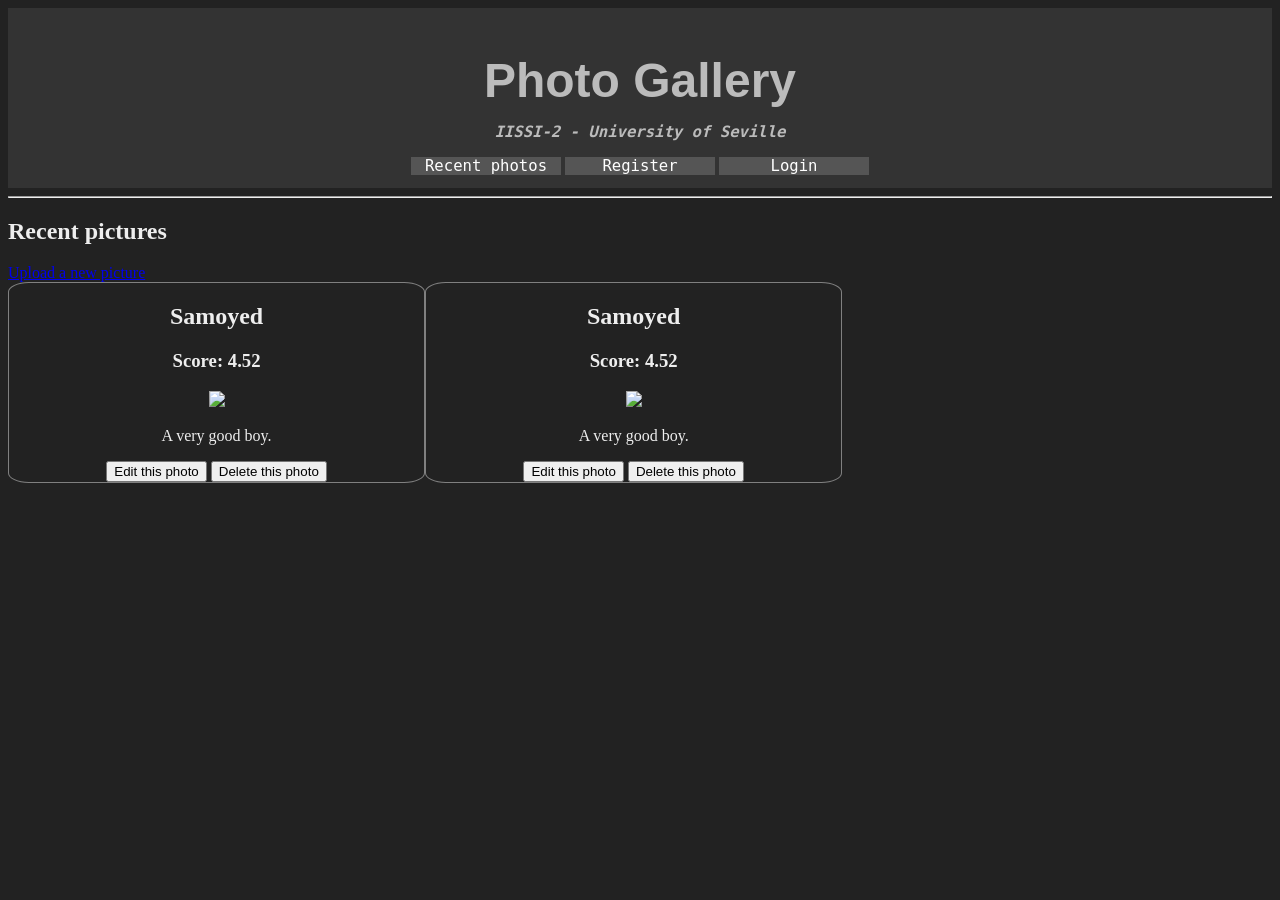
==== web/index.html @ 7d80ce5f "refactoriza el index" ====
<!doctype html>
<html lang="en">
  <head>
    <meta charset="UTF-8" />
    <meta name="viewport" content="width=device-width, initial-scale=1.0" />
    <title>Recent pictures</title>
    <link rel="stylesheet" href="css/style.css" />
    <script src="js/utils/include.js"></script>
  </head>
  <body class="dark">
    <div id="page-header"></div>

    <h2>Recent pictures</h2>
    <a href="upload_picture.html">Upload a new picture</a>

    <div class="gallery-container">
      <div class="photo-block">
        <div class="photo-header-block">
          <h2 class="photo-title">Samoyed</h2>
          <h3 class="photo-score">Score: 4.52</h3>
        </div>

        <div class="photo-image-block">
          <img class="photo-image" src="https://i.ibb.co/tY1Jcnc/wlZCfCv.jpg" />
        </div>

        <div class="photo-metadata-block">
          <p class="photo-description">A very good boy.</p>
        </div>

        <div class="photo-edit-block">
          <button>Edit this photo</button>
          <button>Delete this photo</button>
        </div>
      </div>
      <div class="photo-block">
        <div class="photo-header-block">
          <h2 class="photo-title">Samoyed</h2>
          <h3 class="photo-score">Score: 4.52</h3>
        </div>

        <div class="photo-image-block">
          <img class="photo-image" src="https://i.ibb.co/tY1Jcnc/wlZCfCv.jpg" />
        </div>

        <div class="photo-metadata-block">
          <p class="photo-description">A very good boy.</p>
        </div>

        <div class="photo-edit-block">
          <button>Edit this photo</button>
          <button>Delete this photo</button>
        </div>
      </div>
    </div>

    <script>
      include("header.html", "#page-header");
    </script>
  </body>
</html>
---- web/css/style.css ----
div.photo-block {
    text-align: center;
    border: 1px solid gray;
    border-radius: 5%;
}

div.photo-title {
    font-size: 140%;
    font-family: Arial;
    text-decoration: underline;
}

div.photo-score {
    font-size: 130%;
    font-family: monospace;
}

img.photo-image {
    max-height: 200px;
    width: auto;
}

body.dark {
  background-color: #222222;
  color: #eeeeee;
}

.gallery-container {
    display: grid;
    grid-template-columns: 33% 33% 33%;
}

img.photo-image {
    width: 100%;
    height: auto;
}

input, select {
    background-color: #666666;
    border-color: #999999;
    color: white;
}

.input-group > label {
    display: inline-block;
    width: 200px;
    text-align: right;
}

.input-group {
    margin-bottom: 0.5em;
}


div.title-block {
  text-align: center;
  padding-top: 1%;
  padding-bottom: 1%;
  background-color: #333333;
}

#title {
  font-size: 300%;
  text-decoration: none;
  color: #BBBBBB;
  font-family: sans-serif;
  margin-bottom: 0;
}

#subtitle {
  font-size: 120%;
  font-style: italic;
  color: #BBBBBB;
  font-family: monospace;
}

div.navigation > a {
    color: white;
    font-size: 120%;
    background-color: #555555;
    font-family: monospace;
    text-decoration: none;
    display: inline-block;
    min-width: 150px;
}
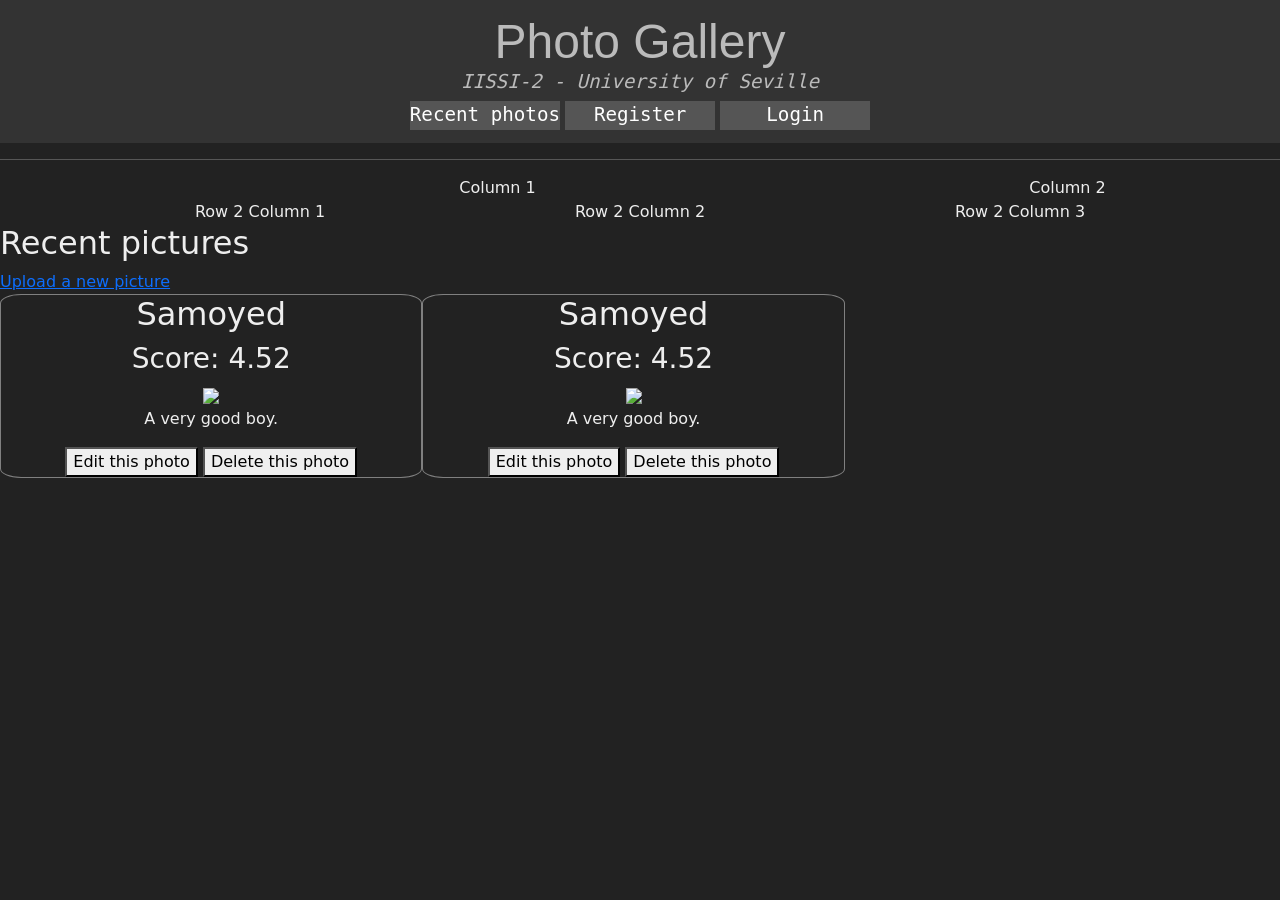
==== commit 6f883fbc: "Incrustración y pequeño ejemplo de container + row de bootstrap" ====
--- a/web/index.html
+++ b/web/index.html
@@ -2,13 +2,33 @@
 <html lang="en">
   <head>
     <meta charset="UTF-8" />
-    <meta name="viewport" content="width=device-width, initial-scale=1.0" />
+    <meta
+      name="viewport"
+      content="width=device-width, initial-scale=1.0"
+      ,
+      shrink-to-fit="no"
+    />
     <title>Recent pictures</title>
+    <link rel="stylesheet" href="css/bootstrap.min.css" />
+    <link rel="stylesheet" href="css/font-awesome.min.css" />
+    <script src="js/libs/bootstrap.min.js"></script>
     <link rel="stylesheet" href="css/style.css" />
     <script src="js/utils/include.js"></script>
   </head>
   <body class="dark">
     <div id="page-header"></div>
+
+    <div class="container">
+      <div class="row text-center">
+        <div class="col-md-9">Column 1</div>
+        <div class="col-md-3">Column 2</div>
+      </div>
+      <div class="row text-center">
+        <div class="col-md">Row 2 Column 1</div>
+        <div class="col-md">Row 2 Column 2</div>
+        <div class="col-md">Row 2 Column 3</div>
+      </div>
+    </div>
 
     <h2>Recent pictures</h2>
     <a href="upload_picture.html">Upload a new picture</a>
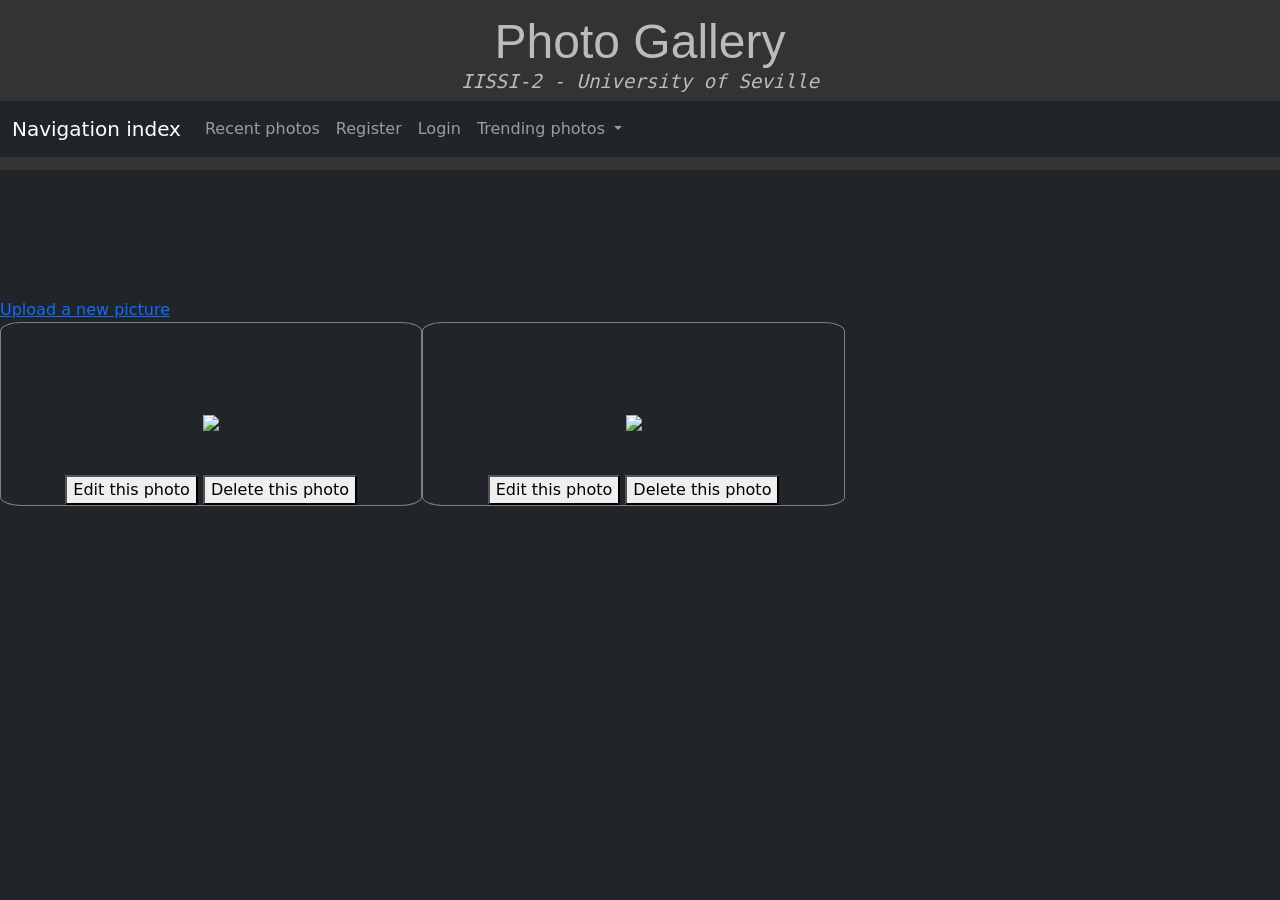
==== commit ba7dbb67: "refactoriza en la clase body usando bootstrap en lugar de css" ====
--- a/web/index.html
+++ b/web/index.html
@@ -15,7 +15,7 @@
     <link rel="stylesheet" href="css/style.css" />
     <script src="js/utils/include.js"></script>
   </head>
-  <body class="dark">
+  <body class="bg-dark">
     <div id="page-header"></div>
 
     <div class="container">
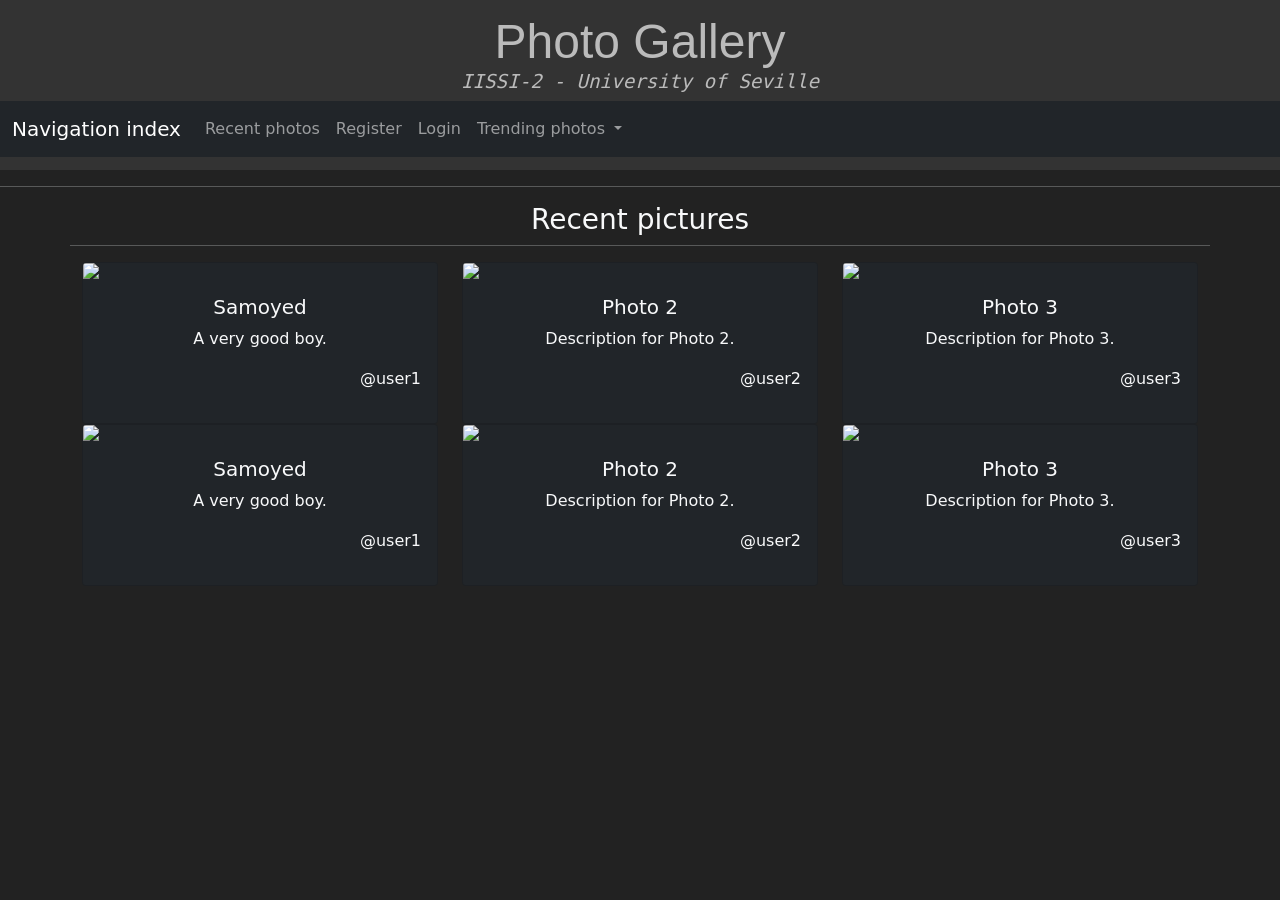
==== commit cef33066: "Mejora el titulo de la seccion del index y el contenedor de la galeria" ====
--- a/web/index.html
+++ b/web/index.html
@@ -15,10 +15,10 @@
     <link rel="stylesheet" href="css/style.css" />
     <script src="js/utils/include.js"></script>
   </head>
-  <body class="bg-dark">
+  <body class="dark text-light">
     <div id="page-header"></div>
 
-    <div class="container">
+    <!-- <div class="container">
       <div class="row text-center">
         <div class="col-md-9">Column 1</div>
         <div class="col-md-3">Column 2</div>
@@ -28,12 +28,117 @@
         <div class="col-md">Row 2 Column 2</div>
         <div class="col-md">Row 2 Column 3</div>
       </div>
+    </div> -->
+
+    <!-- NOMBRE SECCIÓN -->
+    <div class="container">
+      <div class="row text-center">
+        <div class="col-md">
+          <h3>Recent pictures</h3>
+        </div>
+        <hr />
+      </div>
     </div>
 
-    <h2>Recent pictures</h2>
-    <a href="upload_picture.html">Upload a new picture</a>
+    <!-- CONTENEDOR GALERÍA  -->
+    <div class="container" id="gallery">
+      <div class="row text-center">
+        <!-- gallery item -->
+        <div class="col-md-4">
+          <div class="card bg-dark text-light">
+            <img
+              src="https://i.ibb.co/tY1Jcnc/wlZCfCv.jpg"
+              class="card-img-top"
+            />
+            <div class="card-body">
+              <h5 class="card-title text-center">Samoyed</h5>
+              <p class="card-text">A very good boy.</p>
+              <p class="text-end">@user1</p>
+            </div>
+          </div>
+        </div>
 
-    <div class="gallery-container">
+        <div class="col-md-4">
+          <!-- gallery item -->
+          <div class="card bg-dark text-light">
+            <img
+              src="https://i.ibb.co/tY1Jcnc/wlZCfCv.jpg"
+              class="card-img-top"
+            />
+
+            <div class="card-body">
+              <h5 class="card-title text-center">Photo 2</h5>
+              <p class="card-text">Description for Photo 2.</p>
+              <p class="text-end">@user2</p>
+            </div>
+          </div>
+        </div>
+
+        <!-- gallery item -->
+        <div class="col-md-4">
+          <div class="card bg-dark text-light">
+            <img
+              src="https://i.ibb.co/tY1Jcnc/wlZCfCv.jpg"
+              class="card-img-top"
+            />
+            <div class="card-body">
+              <h5 class="card-title text-center">Photo 3</h5>
+              <p class="card-text">Description for Photo 3.</p>
+              <p class="text-end">@user3</p>
+            </div>
+          </div>
+        </div>
+      </div>
+      <div class="row text-center">
+        <!-- gallery item -->
+        <div class="col-md-4">
+          <div class="card bg-dark text-light">
+            <img
+              src="https://i.ibb.co/tY1Jcnc/wlZCfCv.jpg"
+              class="card-img-top"
+            />
+            <div class="card-body">
+              <h5 class="card-title text-center">Samoyed</h5>
+              <p class="card-text">A very good boy.</p>
+              <p class="text-end">@user1</p>
+            </div>
+          </div>
+        </div>
+
+        <div class="col-md-4">
+          <!-- gallery item -->
+          <div class="card bg-dark text-light">
+            <img
+              src="https://i.ibb.co/tY1Jcnc/wlZCfCv.jpg"
+              class="card-img-top"
+            />
+
+            <div class="card-body">
+              <h5 class="card-title text-center">Photo 2</h5>
+              <p class="card-text">Description for Photo 2.</p>
+              <p class="text-end">@user2</p>
+            </div>
+          </div>
+        </div>
+
+        <!-- gallery item -->
+        <div class="col-md-4">
+          <div class="card bg-dark text-light">
+            <img
+              src="https://i.ibb.co/tY1Jcnc/wlZCfCv.jpg"
+              class="card-img-top"
+            />
+            <div class="card-body">
+              <h5 class="card-title text-center">Photo 3</h5>
+              <p class="card-text">Description for Photo 3.</p>
+              <p class="text-end">@user3</p>
+            </div>
+          </div>
+        </div>
+      </div>
+    </div>
+
+    <!--     <div class="gallery-container">
       <div class="photo-block">
         <div class="photo-header-block">
           <h2 class="photo-title">Samoyed</h2>
@@ -72,7 +177,7 @@
           <button>Delete this photo</button>
         </div>
       </div>
-    </div>
+    </div> -->
 
     <script>
       include("header.html", "#page-header");
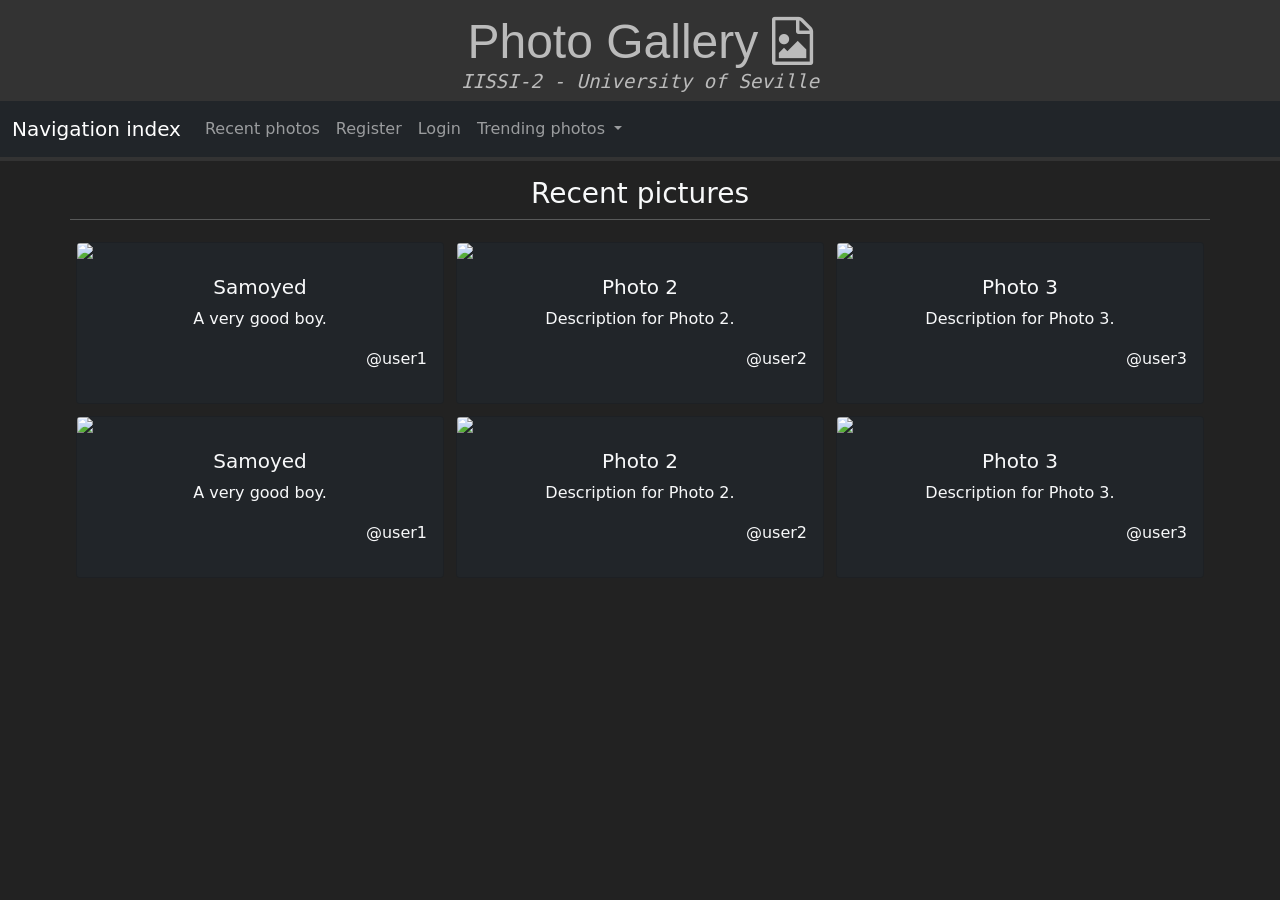
==== commit 5c1fa1fc: "enlaza en la vista principal su hoja js" ====
--- a/web/index.html
+++ b/web/index.html
@@ -14,6 +14,7 @@
     <script src="js/libs/bootstrap.min.js"></script>
     <link rel="stylesheet" href="css/style.css" />
     <script src="js/utils/include.js"></script>
+    <script src="js/index.js" type="module"></script>
   </head>
   <body class="dark text-light">
     <div id="page-header"></div>
--- a/web/css/style.css
+++ b/web/css/style.css
@@ -84,3 +84,6 @@
     min-width: 150px;
 }
 
+#gallery .col-md-4:has(.card) {
+    padding: 6px;
+}
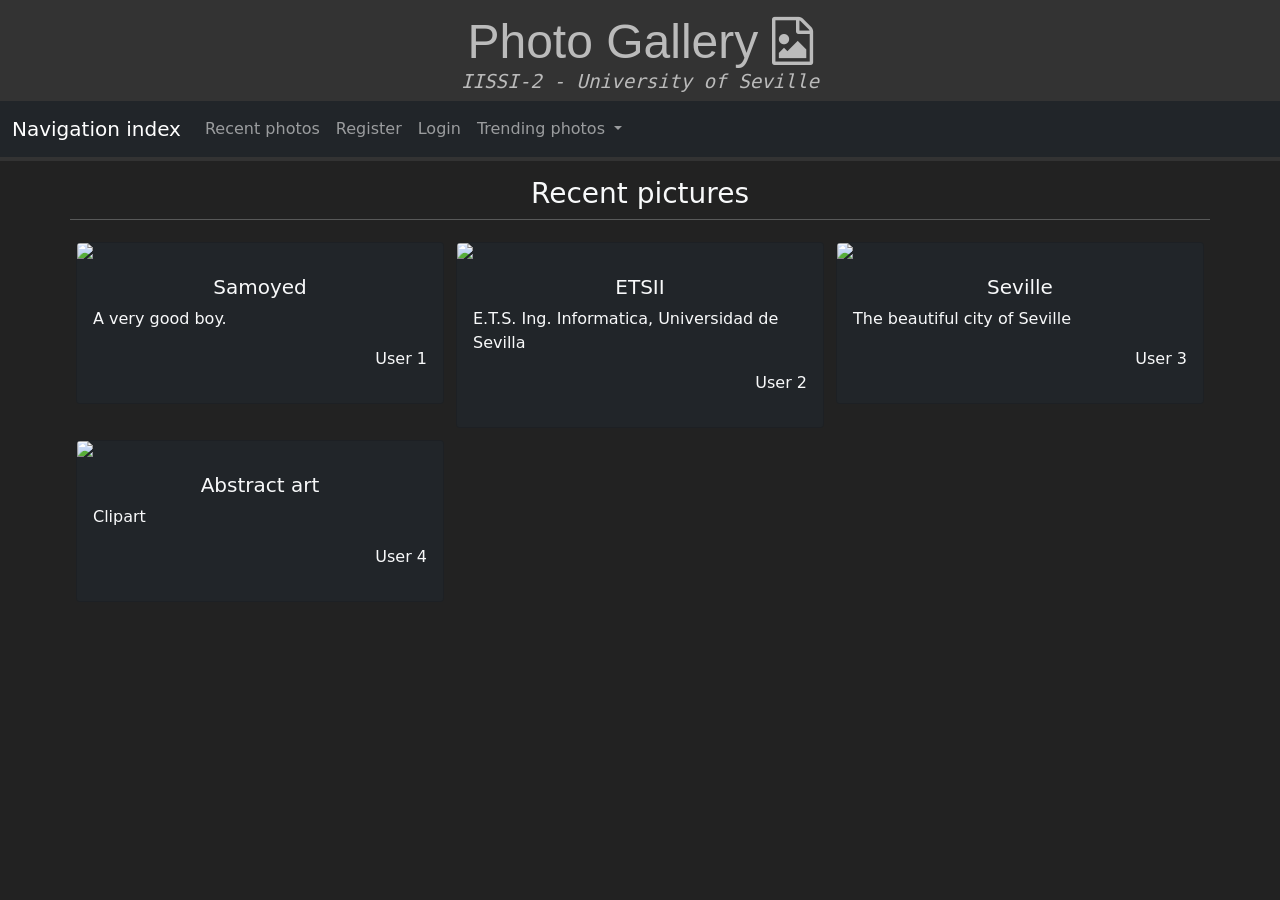
==== commit 4ff335ad: "Refactoriza la vista principal a partir de los cambios anteriores para aprovechar los renders" ====
--- a/web/index.html
+++ b/web/index.html
@@ -19,18 +19,6 @@
   <body class="dark text-light">
     <div id="page-header"></div>
 
-    <!-- <div class="container">
-      <div class="row text-center">
-        <div class="col-md-9">Column 1</div>
-        <div class="col-md-3">Column 2</div>
-      </div>
-      <div class="row text-center">
-        <div class="col-md">Row 2 Column 1</div>
-        <div class="col-md">Row 2 Column 2</div>
-        <div class="col-md">Row 2 Column 3</div>
-      </div>
-    </div> -->
-
     <!-- NOMBRE SECCIÓN -->
     <div class="container">
       <div class="row text-center">
@@ -42,144 +30,9 @@
     </div>
 
     <!-- CONTENEDOR GALERÍA  -->
-    <div class="container" id="gallery">
-      <div class="row text-center">
-        <!-- gallery item -->
-        <div class="col-md-4">
-          <div class="card bg-dark text-light">
-            <img
-              src="https://i.ibb.co/tY1Jcnc/wlZCfCv.jpg"
-              class="card-img-top"
-            />
-            <div class="card-body">
-              <h5 class="card-title text-center">Samoyed</h5>
-              <p class="card-text">A very good boy.</p>
-              <p class="text-end">@user1</p>
-            </div>
-          </div>
-        </div>
+    <div class="container" id="gallery"></div>
 
-        <div class="col-md-4">
-          <!-- gallery item -->
-          <div class="card bg-dark text-light">
-            <img
-              src="https://i.ibb.co/tY1Jcnc/wlZCfCv.jpg"
-              class="card-img-top"
-            />
-
-            <div class="card-body">
-              <h5 class="card-title text-center">Photo 2</h5>
-              <p class="card-text">Description for Photo 2.</p>
-              <p class="text-end">@user2</p>
-            </div>
-          </div>
-        </div>
-
-        <!-- gallery item -->
-        <div class="col-md-4">
-          <div class="card bg-dark text-light">
-            <img
-              src="https://i.ibb.co/tY1Jcnc/wlZCfCv.jpg"
-              class="card-img-top"
-            />
-            <div class="card-body">
-              <h5 class="card-title text-center">Photo 3</h5>
-              <p class="card-text">Description for Photo 3.</p>
-              <p class="text-end">@user3</p>
-            </div>
-          </div>
-        </div>
-      </div>
-      <div class="row text-center">
-        <!-- gallery item -->
-        <div class="col-md-4">
-          <div class="card bg-dark text-light">
-            <img
-              src="https://i.ibb.co/tY1Jcnc/wlZCfCv.jpg"
-              class="card-img-top"
-            />
-            <div class="card-body">
-              <h5 class="card-title text-center">Samoyed</h5>
-              <p class="card-text">A very good boy.</p>
-              <p class="text-end">@user1</p>
-            </div>
-          </div>
-        </div>
-
-        <div class="col-md-4">
-          <!-- gallery item -->
-          <div class="card bg-dark text-light">
-            <img
-              src="https://i.ibb.co/tY1Jcnc/wlZCfCv.jpg"
-              class="card-img-top"
-            />
-
-            <div class="card-body">
-              <h5 class="card-title text-center">Photo 2</h5>
-              <p class="card-text">Description for Photo 2.</p>
-              <p class="text-end">@user2</p>
-            </div>
-          </div>
-        </div>
-
-        <!-- gallery item -->
-        <div class="col-md-4">
-          <div class="card bg-dark text-light">
-            <img
-              src="https://i.ibb.co/tY1Jcnc/wlZCfCv.jpg"
-              class="card-img-top"
-            />
-            <div class="card-body">
-              <h5 class="card-title text-center">Photo 3</h5>
-              <p class="card-text">Description for Photo 3.</p>
-              <p class="text-end">@user3</p>
-            </div>
-          </div>
-        </div>
-      </div>
-    </div>
-
-    <!--     <div class="gallery-container">
-      <div class="photo-block">
-        <div class="photo-header-block">
-          <h2 class="photo-title">Samoyed</h2>
-          <h3 class="photo-score">Score: 4.52</h3>
-        </div>
-
-        <div class="photo-image-block">
-          <img class="photo-image" src="https://i.ibb.co/tY1Jcnc/wlZCfCv.jpg" />
-        </div>
-
-        <div class="photo-metadata-block">
-          <p class="photo-description">A very good boy.</p>
-        </div>
-
-        <div class="photo-edit-block">
-          <button>Edit this photo</button>
-          <button>Delete this photo</button>
-        </div>
-      </div>
-      <div class="photo-block">
-        <div class="photo-header-block">
-          <h2 class="photo-title">Samoyed</h2>
-          <h3 class="photo-score">Score: 4.52</h3>
-        </div>
-
-        <div class="photo-image-block">
-          <img class="photo-image" src="https://i.ibb.co/tY1Jcnc/wlZCfCv.jpg" />
-        </div>
-
-        <div class="photo-metadata-block">
-          <p class="photo-description">A very good boy.</p>
-        </div>
-
-        <div class="photo-edit-block">
-          <button>Edit this photo</button>
-          <button>Delete this photo</button>
-        </div>
-      </div>
-    </div> -->
-
+    
     <script>
       include("header.html", "#page-header");
     </script>
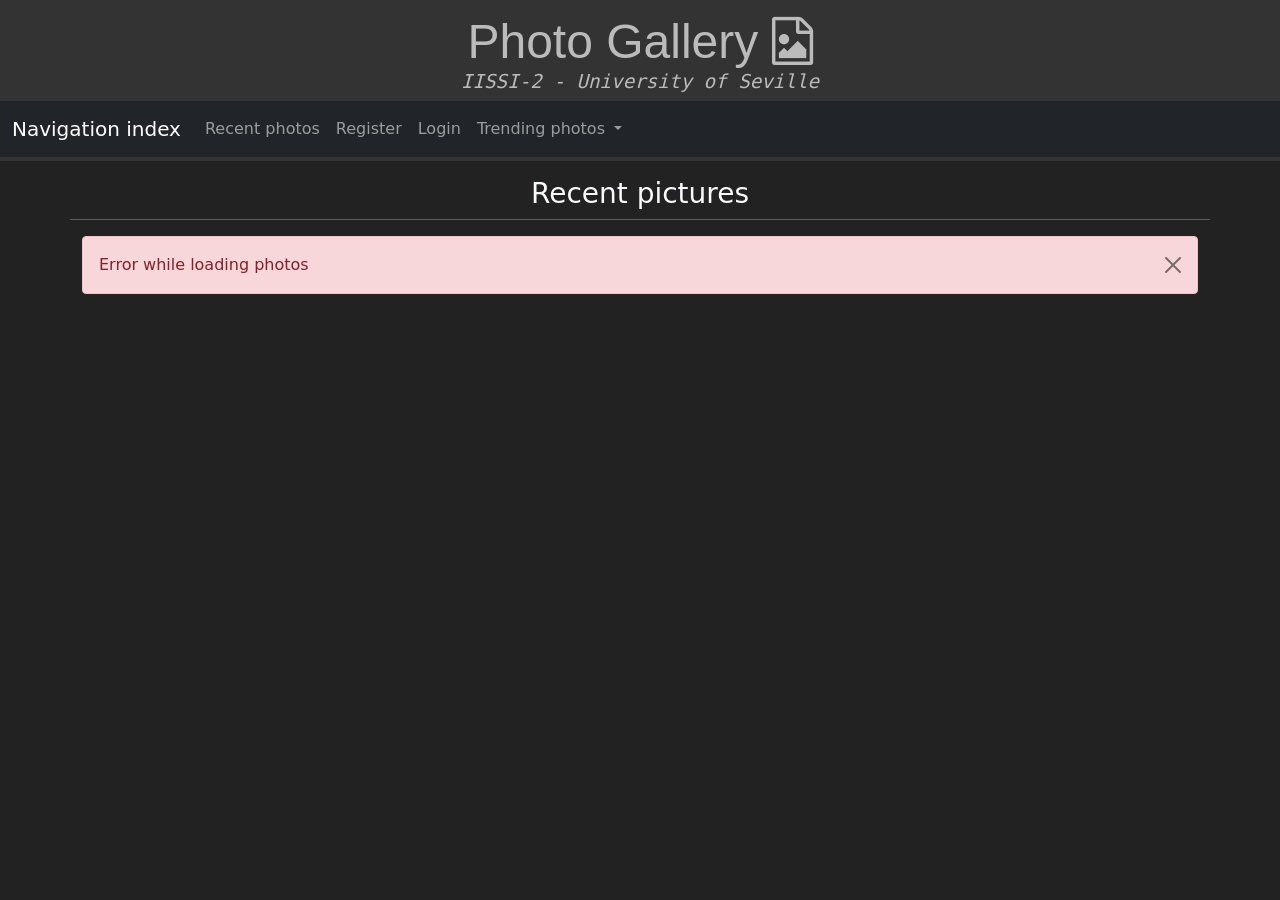
==== commit 28ca9108: "Usar axios para obtener las imagenes en la vista principal" ====
--- a/web/index.html
+++ b/web/index.html
@@ -15,6 +15,7 @@
     <link rel="stylesheet" href="css/style.css" />
     <script src="js/utils/include.js"></script>
     <script src="js/index.js" type="module"></script>
+    <script src="js/libs/axios.min.js"></script>
   </head>
   <body class="dark text-light">
     <div id="page-header"></div>
@@ -29,6 +30,9 @@
       </div>
     </div>
 
+    <!-- ERRORES -->
+    <div class="container" id="errors"></div>
+
     <!-- CONTENEDOR GALERÍA  -->
     <div class="container" id="gallery"></div>
 
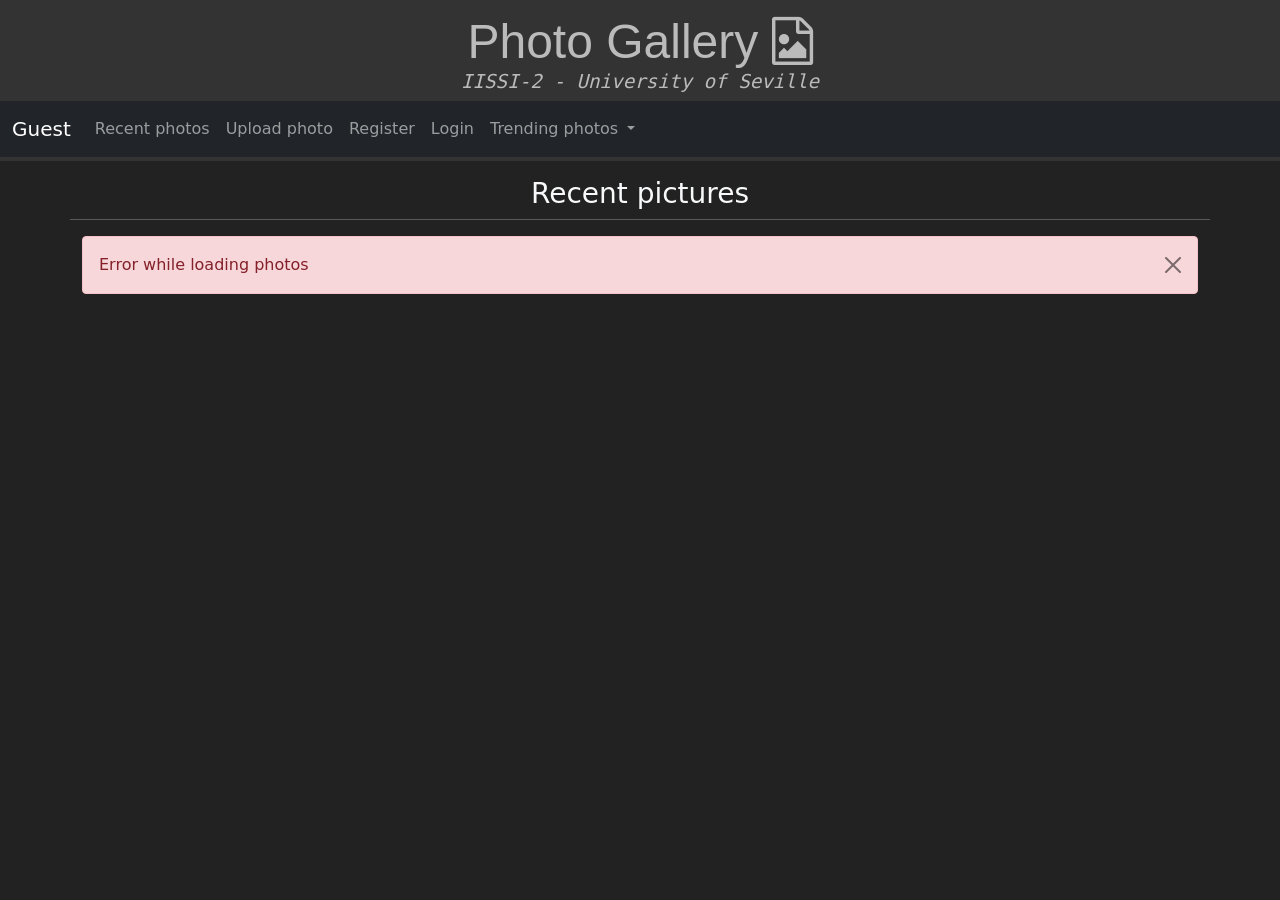
==== commit f9be52e4: "Vincula el JS del header en las vistas" ====
--- a/web/index.html
+++ b/web/index.html
@@ -16,6 +16,7 @@
     <script src="js/utils/include.js"></script>
     <script src="js/index.js" type="module"></script>
     <script src="js/libs/axios.min.js"></script>
+    <script src="js/header.js" type="module"></script>
   </head>
   <body class="dark text-light">
     <div id="page-header"></div>
--- a/web/css/style.css
+++ b/web/css/style.css
@@ -86,4 +86,10 @@
 
 #gallery .col-md-4:has(.card) {
     padding: 6px;
-}+}
+
+img.photo-user-avatar {
+    max-width: 25px;
+    height: auto;
+    border-radius: 50%;
+}
